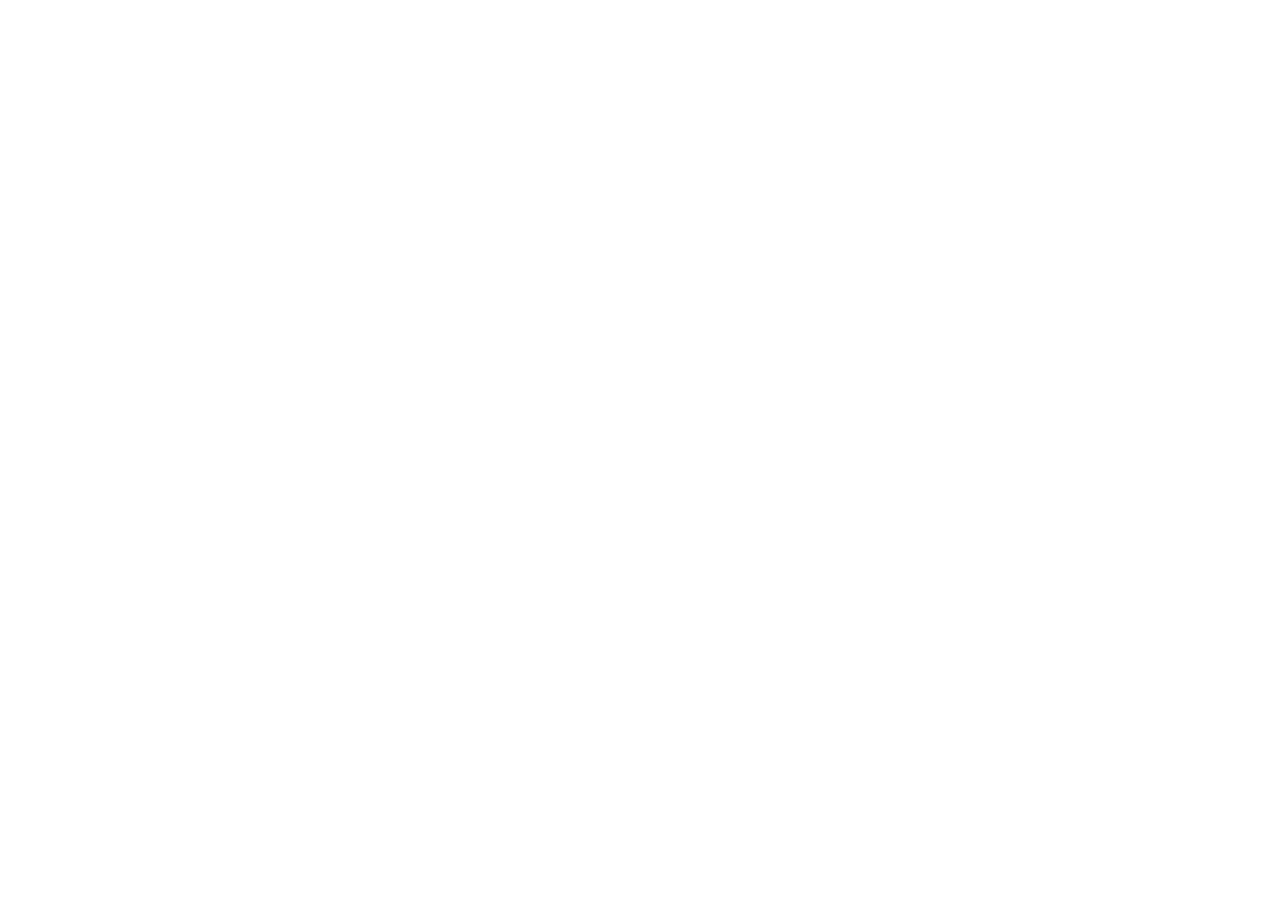
==== index.html @ c3487768 "Learning Bootstrap, completing all exercises from the crash course." ====
<!doctype html>
<html lang="en">
  <head>
    <!-- Required meta tags -->
    <meta charset="utf-8" />
    <meta name="viewport" content="width=device-width, initial-scale=1" />

    <!-- Bootstrap CSS -->
    <link
      href="https://cdn.jsdelivr.net/npm/bootstrap@5.0.2/dist/css/bootstrap.min.css"
      rel="stylesheet"
      integrity="sha384-EVSTQN3/azprG1Anm3QDgpJLIm9Nao0Yz1ztcQTwFspd3yD65VohhpuuCOmLASjC"
      crossorigin="anonymous"
    />
    <link rel="stylesheet" href="styles.css" />
    <title>Nkululeko Learning Bootsrap.</title>
  </head>
  <body>
    <!-- Optional JavaScript; choose one of the two! -->
    <!-- Option 1: Bootstrap Bundle with Popper -->
    <script
      src="https://cdn.jsdelivr.net/npm/bootstrap@5.0.2/dist/js/bootstrap.bundle.min.js"
      integrity="sha384-MrcW6ZMFYlzcLA8Nl+NtUVF0sA7MsXsP1UyJoMp4YLEuNSfAP+JcXn/tWtIaxVXM"
      crossorigin="anonymous"
    ></script>

    <!-- Option 2: Separate Popper and Bootstrap JS -->
    <!--
    <script src="https://cdn.jsdelivr.net/npm/@popperjs/core@2.9.2/dist/umd/popper.min.js" integrity="sha384-IQsoLXl5PILFhosVNubq5LC7Qb9DXgDA9i+tQ8Zj3iwWAwPtgFTxbJ8NT4GN1R8p" crossorigin="anonymous"></script>
    <script src="https://cdn.jsdelivr.net/npm/bootstrap@5.0.2/dist/js/bootstrap.min.js" integrity="sha384-cVKIPhGWiC2Al4u+LWgxfKTRIcfu0JTxR+EQDz/bgldoEyl4H0zUF0QKbrJ0EcQF" crossorigin="anonymous"></script>
    -->
  </body>
</html>
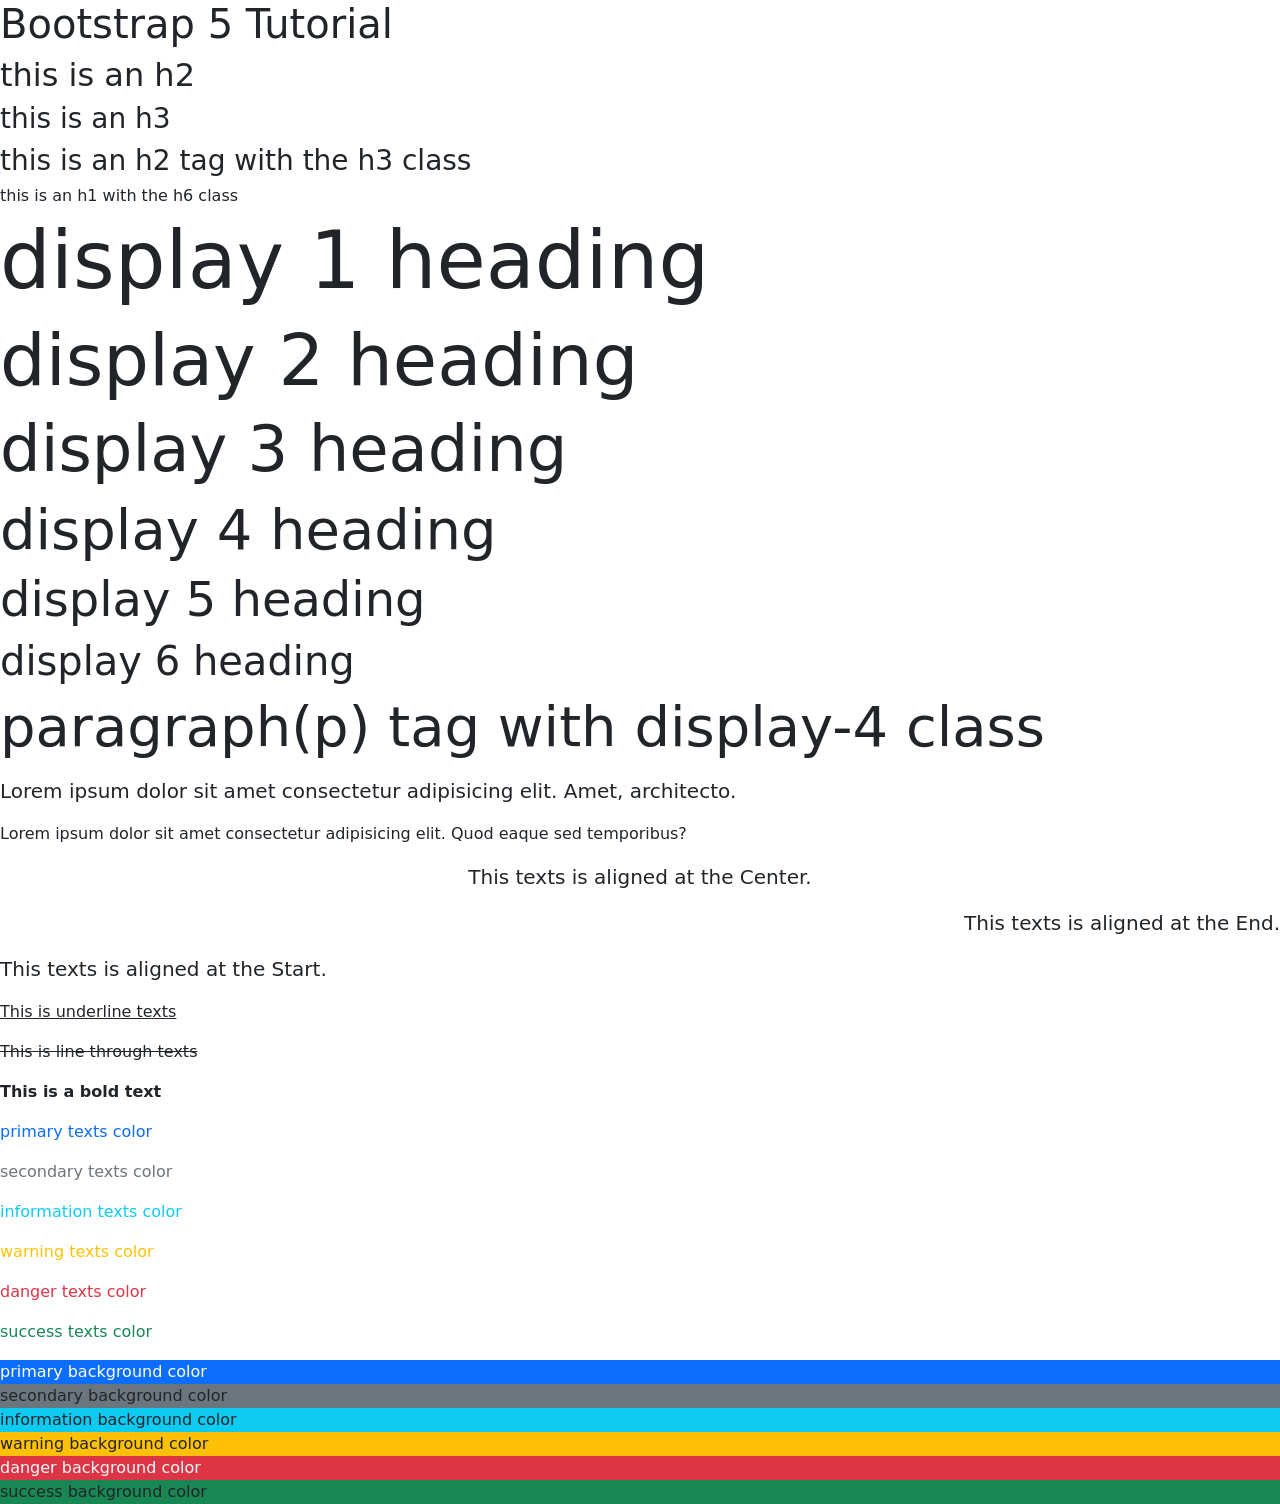
==== commit f689bb08: "Lesson 3: Working with colours and typography" ====
--- a/index.html
+++ b/index.html
@@ -16,6 +16,56 @@
     <title>Nkululeko Learning Bootsrap.</title>
   </head>
   <body>
+    <!-- Heading tags -->
+    <h1>Bootstrap 5 Tutorial</h1>
+    <h2>this is an h2</h2>
+    <h3>this is an h3</h3>
+    <h2 class="h3">this is an h2 tag with the h3 class</h2>
+    <h1 class="h6">this is an h1 with the h6 class</h1>
+
+    <!-- Display Headings -->
+    <h1 class="display-1">display 1 heading</h1>
+    <h1 class="display-2">display 2 heading</h1>
+    <h1 class="display-3">display 3 heading</h1>
+    <h1 class="display-4">display 4 heading</h1>
+    <h1 class="display-5">display 5 heading</h1>
+    <h1 class="display-6">display 6 heading</h1>
+    <p class="display-4">paragraph(p) tag with display-4 class</p>
+
+    <!-- Lead text & alignment -->
+    <p class="lead">
+      Lorem ipsum dolor sit amet consectetur adipisicing elit. Amet, architecto.
+    </p>
+
+    <p>
+      Lorem ipsum dolor sit amet consectetur adipisicing elit. Quod eaque sed
+      temporibus?
+    </p>
+
+    <p class="text-center lead">This texts is aligned at the Center.</p>
+    <p class="text-end lead">This texts is aligned at the End.</p>
+    <p class="text-start lead">This texts is aligned at the Start.</p>
+
+    <!-- Text decoration and font weight -->
+    <p class="text-decoration-underline">This is underline texts</p>
+    <p class="text-decoration-line-through">This is line through texts</p>
+    <p class="fw-bold">This is a bold text</p>
+    <!-- text colours -->
+    <p class="text-primary">primary texts color</p>
+    <p class="text-secondary">secondary texts color</p>
+    <p class="text-info">information texts color</p>
+    <p class="text-warning">warning texts color</p>
+    <p class="text-danger">danger texts color</p>
+    <p class="text-success">success texts color</p>
+    <!-- Background colours -->
+
+    <div class="bg-primary text-white">primary background color</div>
+    <div class="bg-secondary">secondary background color</div>
+    <div class="bg-info">information background color</div>
+    <div class="bg-warning">warning background color</div>
+    <div class="bg-danger text-light">danger background color</div>
+    <div class="bg-success">success background color</div>
+
     <!-- Optional JavaScript; choose one of the two! -->
     <!-- Option 1: Bootstrap Bundle with Popper -->
     <script
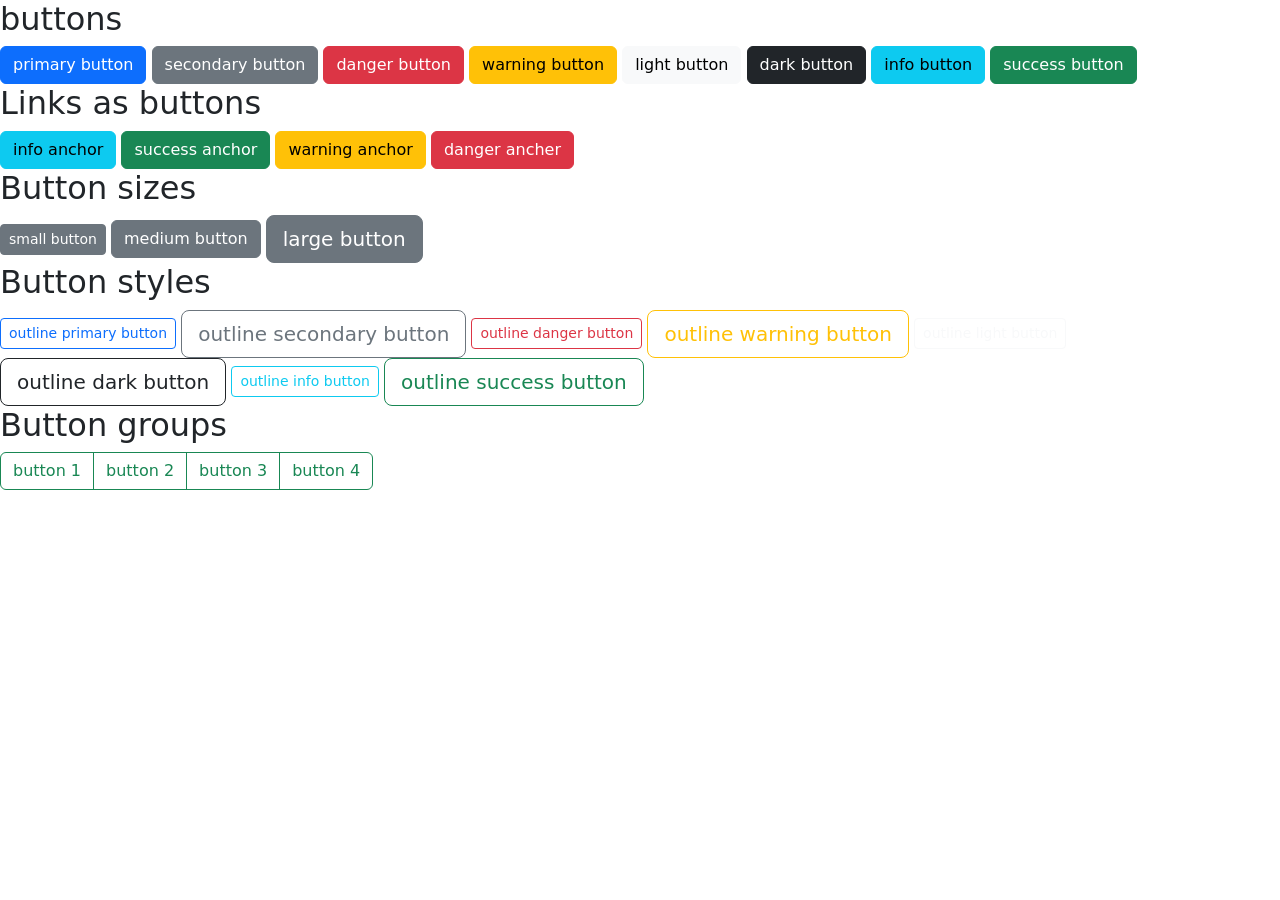
==== commit 7963d7ad: "Lesson 4: Working with buttons and button groups." ====
--- a/index.html
+++ b/index.html
@@ -16,55 +16,57 @@
     <title>Nkululeko Learning Bootsrap.</title>
   </head>
   <body>
-    <!-- Heading tags -->
-    <h1>Bootstrap 5 Tutorial</h1>
-    <h2>this is an h2</h2>
-    <h3>this is an h3</h3>
-    <h2 class="h3">this is an h2 tag with the h3 class</h2>
-    <h1 class="h6">this is an h1 with the h6 class</h1>
+    <!-- ==== Basic buttons ====== -->
+    <h2>buttons</h2>
+    <button class="btn btn-primary">primary button</button>
+    <button class="btn btn-secondary">secondary button</button>
+    <button class="btn btn-danger">danger button</button>
+    <button class="btn btn-warning">warning button</button>
+    <button class="btn btn-light">light button</button>
+    <button class="btn btn-dark">dark button</button>
+    <button class="btn btn-info">info button</button>
+    <button class="btn btn-success">success button</button>
 
-    <!-- Display Headings -->
-    <h1 class="display-1">display 1 heading</h1>
-    <h1 class="display-2">display 2 heading</h1>
-    <h1 class="display-3">display 3 heading</h1>
-    <h1 class="display-4">display 4 heading</h1>
-    <h1 class="display-5">display 5 heading</h1>
-    <h1 class="display-6">display 6 heading</h1>
-    <p class="display-4">paragraph(p) tag with display-4 class</p>
+    <!-- ========= Anchor tags as buttons ========= -->
+    <h2>Links as buttons</h2>
 
-    <!-- Lead text & alignment -->
-    <p class="lead">
-      Lorem ipsum dolor sit amet consectetur adipisicing elit. Amet, architecto.
-    </p>
+    <a href="#" class="btn btn-info">info anchor</a>
+    <a href="#" class="btn btn-success">success anchor</a>
+    <a href="#" class="btn btn-warning">warning anchor</a>
+    <a href="#" class="btn btn-danger">danger ancher</a>
 
-    <p>
-      Lorem ipsum dolor sit amet consectetur adipisicing elit. Quod eaque sed
-      temporibus?
-    </p>
+    <!-- ======= Button sizes ============= -->
+    <h2>Button sizes</h2>
+    <button class="btn btn-sm btn-secondary">small button</button>
+    <button class="btn btn-md btn-secondary">medium button</button>
+    <button class="btn btn-lg btn-secondary">large button</button>
+    <!-- ======= Outlined styles ============== -->
+    <h2>Button styles</h2>
+    <button class="btn btn-sm btn-outline-primary">
+      outline primary button
+    </button>
+    <button class="btn btn-lg btn-outline-secondary">
+      outline secondary button
+    </button>
+    <button class="btn btn-sm btn-outline-danger">outline danger button</button>
+    <button class="btn btn-lg btn-outline-warning">
+      outline warning button
+    </button>
+    <button class="btn btn-sm btn-outline-light">outline light button</button>
+    <button class="btn btn-lg btn-outline-dark">outline dark button</button>
+    <button class="btn btn-sm btn-outline-info">outline info button</button>
+    <button class="btn btn-lg btn-outline-success">
+      outline success button
+    </button>
 
-    <p class="text-center lead">This texts is aligned at the Center.</p>
-    <p class="text-end lead">This texts is aligned at the End.</p>
-    <p class="text-start lead">This texts is aligned at the Start.</p>
-
-    <!-- Text decoration and font weight -->
-    <p class="text-decoration-underline">This is underline texts</p>
-    <p class="text-decoration-line-through">This is line through texts</p>
-    <p class="fw-bold">This is a bold text</p>
-    <!-- text colours -->
-    <p class="text-primary">primary texts color</p>
-    <p class="text-secondary">secondary texts color</p>
-    <p class="text-info">information texts color</p>
-    <p class="text-warning">warning texts color</p>
-    <p class="text-danger">danger texts color</p>
-    <p class="text-success">success texts color</p>
-    <!-- Background colours -->
-
-    <div class="bg-primary text-white">primary background color</div>
-    <div class="bg-secondary">secondary background color</div>
-    <div class="bg-info">information background color</div>
-    <div class="bg-warning">warning background color</div>
-    <div class="bg-danger text-light">danger background color</div>
-    <div class="bg-success">success background color</div>
+    <!-- ======== Button groups -->
+    <h2>Button groups</h2>
+    <div class="btn-group">
+      <a href="#" class="btn btn-outline-success">button 1</a>
+      <a href="#" class="btn btn-outline-success">button 2</a>
+      <a href="#" class="btn btn-outline-success">button 3</a>
+      <a href="#" class="btn btn-outline-success">button 4</a>
+    </div>
 
     <!-- Optional JavaScript; choose one of the two! -->
     <!-- Option 1: Bootstrap Bundle with Popper -->
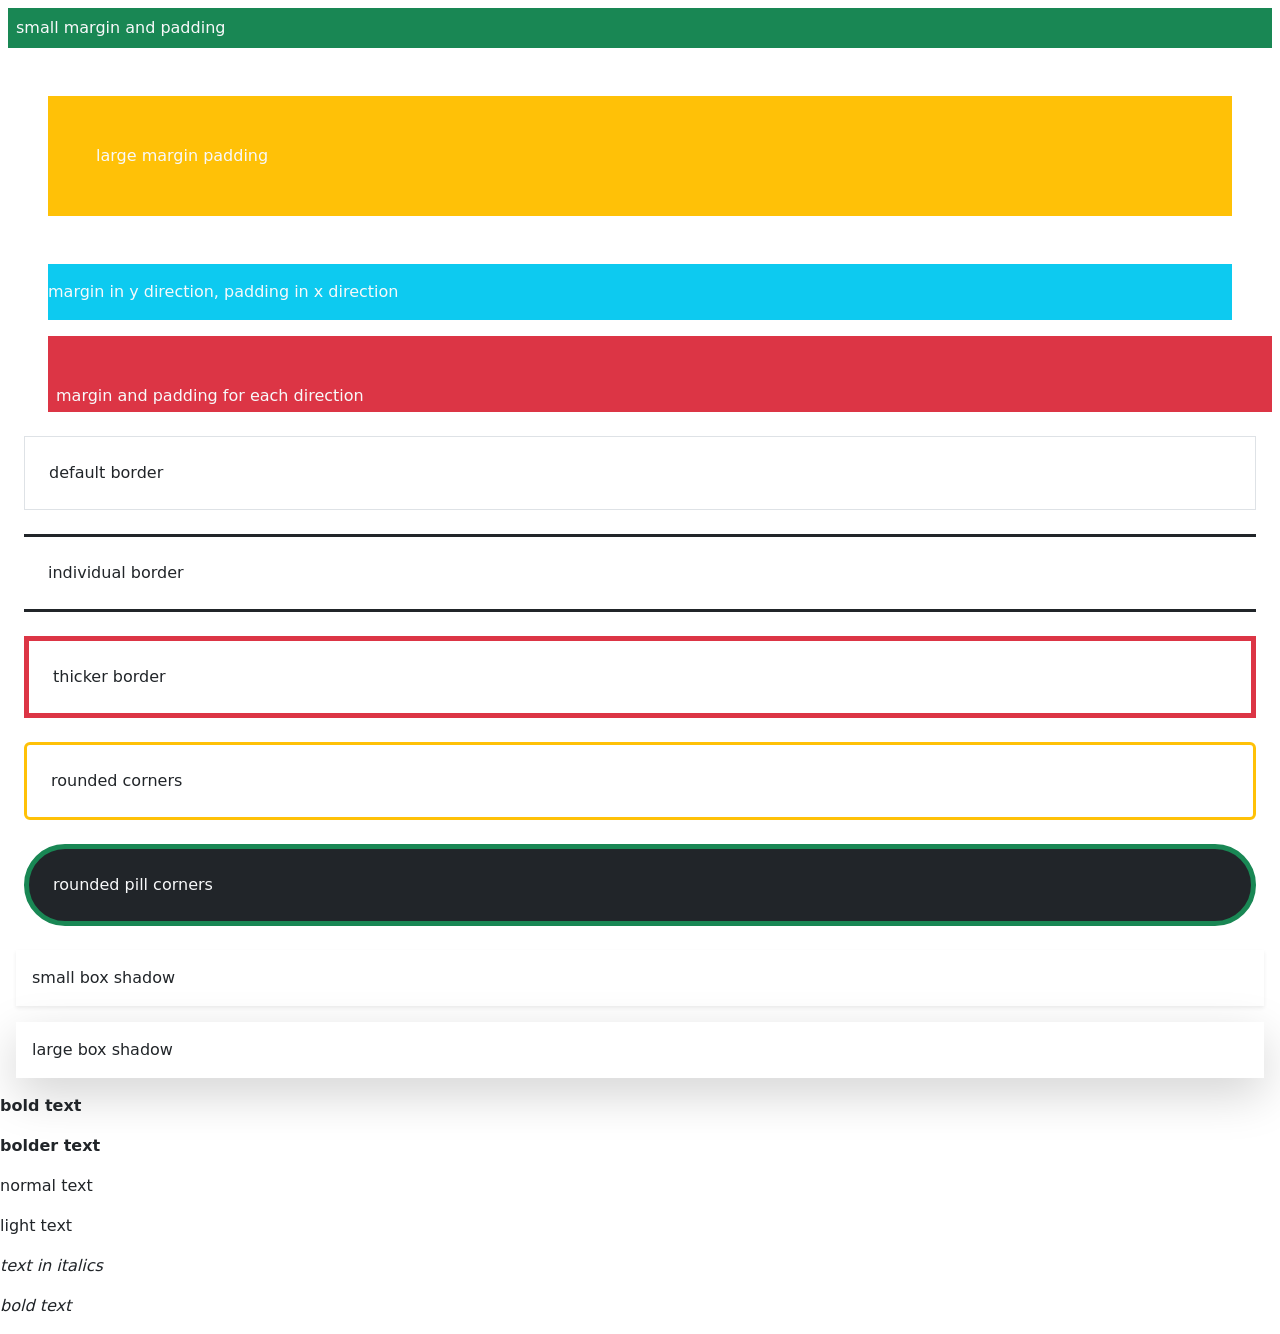
==== commit 2c0b74aa: "Lesson 5: Working with utility classes in Bootstrap." ====
--- a/index.html
+++ b/index.html
@@ -16,57 +16,40 @@
     <title>Nkululeko Learning Bootsrap.</title>
   </head>
   <body>
-    <!-- ==== Basic buttons ====== -->
-    <h2>buttons</h2>
-    <button class="btn btn-primary">primary button</button>
-    <button class="btn btn-secondary">secondary button</button>
-    <button class="btn btn-danger">danger button</button>
-    <button class="btn btn-warning">warning button</button>
-    <button class="btn btn-light">light button</button>
-    <button class="btn btn-dark">dark button</button>
-    <button class="btn btn-info">info button</button>
-    <button class="btn btn-success">success button</button>
+    <!-- ===== Margin and Padding ====== -->
+    <div class="bg-success text-light p-2 m-2">small margin and padding</div>
+    <div class="bg-warning text-light p-5 m-5">large margin padding</div>
+    <div class="bg-info text-light mx-5 py-3">
+      margin in y direction, padding in x direction
+    </div>
+    <div class="bg-danger text-light mt-3 mb-4 ms-5 me-2 pt-5 pb-1 pe-5 ps-2">
+      margin and padding for each direction
+    </div>
+    <!-- ======== Borders ========== -->
+    <div class="p-4 m-4 border">default border</div>
+    <div class="p-4 m-4 border-dark border-3 border-top border-bottom">
+      individual border
+    </div>
+    <div class="p-4 m-4 border border-danger border-5">thicker border</div>
+    <div class="p-4 m-4 border border-warning border-3 rounded">
+      rounded corners
+    </div>
+    <div
+      class="p-4 m-4 border border-5 border-success rounded-pill text-light bg-dark"
+    >
+      rounded pill corners
+    </div>
+    <!-- ======== Box shadow ========= -->
+    <div class="p-3 m-3 shadow-sm">small box shadow</div>
+    <div class="p-3 m-3 shadow-lg">large box shadow</div>
 
-    <!-- ========= Anchor tags as buttons ========= -->
-    <h2>Links as buttons</h2>
-
-    <a href="#" class="btn btn-info">info anchor</a>
-    <a href="#" class="btn btn-success">success anchor</a>
-    <a href="#" class="btn btn-warning">warning anchor</a>
-    <a href="#" class="btn btn-danger">danger ancher</a>
-
-    <!-- ======= Button sizes ============= -->
-    <h2>Button sizes</h2>
-    <button class="btn btn-sm btn-secondary">small button</button>
-    <button class="btn btn-md btn-secondary">medium button</button>
-    <button class="btn btn-lg btn-secondary">large button</button>
-    <!-- ======= Outlined styles ============== -->
-    <h2>Button styles</h2>
-    <button class="btn btn-sm btn-outline-primary">
-      outline primary button
-    </button>
-    <button class="btn btn-lg btn-outline-secondary">
-      outline secondary button
-    </button>
-    <button class="btn btn-sm btn-outline-danger">outline danger button</button>
-    <button class="btn btn-lg btn-outline-warning">
-      outline warning button
-    </button>
-    <button class="btn btn-sm btn-outline-light">outline light button</button>
-    <button class="btn btn-lg btn-outline-dark">outline dark button</button>
-    <button class="btn btn-sm btn-outline-info">outline info button</button>
-    <button class="btn btn-lg btn-outline-success">
-      outline success button
-    </button>
-
-    <!-- ======== Button groups -->
-    <h2>Button groups</h2>
-    <div class="btn-group">
-      <a href="#" class="btn btn-outline-success">button 1</a>
-      <a href="#" class="btn btn-outline-success">button 2</a>
-      <a href="#" class="btn btn-outline-success">button 3</a>
-      <a href="#" class="btn btn-outline-success">button 4</a>
-    </div>
+    <!-- ========= Font weight =========== -->
+    <p class="fw-bold">bold text</p>
+    <p class="fw-bold">bolder text</p>
+    <p>normal text</p>
+    <p class="fw-light">light text</p>
+    <p class="fst-italic">text in italics</p>
+    <p class="fst-italic fw-light">bold text</p>
 
     <!-- Optional JavaScript; choose one of the two! -->
     <!-- Option 1: Bootstrap Bundle with Popper -->
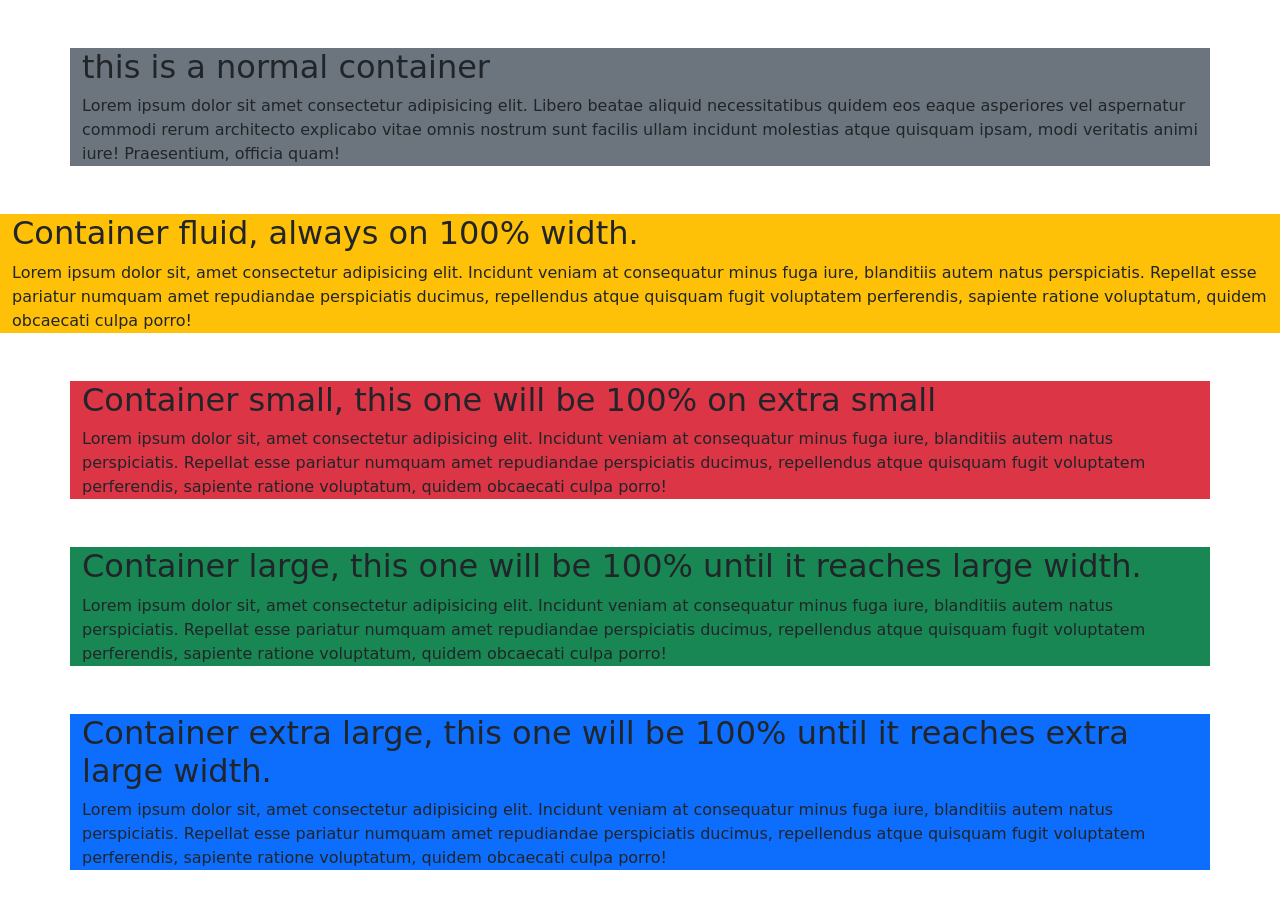
==== commit e6f4a902: "Lesson 6: Working with containers." ====
--- a/index.html
+++ b/index.html
@@ -16,40 +16,65 @@
     <title>Nkululeko Learning Bootsrap.</title>
   </head>
   <body>
-    <!-- ===== Margin and Padding ====== -->
-    <div class="bg-success text-light p-2 m-2">small margin and padding</div>
-    <div class="bg-warning text-light p-5 m-5">large margin padding</div>
-    <div class="bg-info text-light mx-5 py-3">
-      margin in y direction, padding in x direction
+    <div class="container bg-secondary my-5">
+      <h2>this is a normal container</h2>
+      <p>
+        Lorem ipsum dolor sit amet consectetur adipisicing elit. Libero beatae
+        aliquid necessitatibus quidem eos eaque asperiores vel aspernatur
+        commodi rerum architecto explicabo vitae omnis nostrum sunt facilis
+        ullam incidunt molestias atque quisquam ipsam, modi veritatis animi
+        iure! Praesentium, officia quam!
+      </p>
     </div>
-    <div class="bg-danger text-light mt-3 mb-4 ms-5 me-2 pt-5 pb-1 pe-5 ps-2">
-      margin and padding for each direction
+
+    <div class="container-fluid bg-warning my-5">
+      <h2>Container fluid, always on 100% width.</h2>
+      <p>
+        Lorem ipsum dolor sit, amet consectetur adipisicing elit. Incidunt
+        veniam at consequatur minus fuga iure, blanditiis autem natus
+        perspiciatis. Repellat esse pariatur numquam amet repudiandae
+        perspiciatis ducimus, repellendus atque quisquam fugit voluptatem
+        perferendis, sapiente ratione voluptatum, quidem obcaecati culpa porro!
+      </p>
     </div>
-    <!-- ======== Borders ========== -->
-    <div class="p-4 m-4 border">default border</div>
-    <div class="p-4 m-4 border-dark border-3 border-top border-bottom">
-      individual border
+
+    <div class="container-sm bg-danger my-5">
+      <h2>Container small, this one will be 100% on extra small</h2>
+      <p>
+        Lorem ipsum dolor sit, amet consectetur adipisicing elit. Incidunt
+        veniam at consequatur minus fuga iure, blanditiis autem natus
+        perspiciatis. Repellat esse pariatur numquam amet repudiandae
+        perspiciatis ducimus, repellendus atque quisquam fugit voluptatem
+        perferendis, sapiente ratione voluptatum, quidem obcaecati culpa porro!
+      </p>
     </div>
-    <div class="p-4 m-4 border border-danger border-5">thicker border</div>
-    <div class="p-4 m-4 border border-warning border-3 rounded">
-      rounded corners
+
+    <div class="container-lg bg-success my-5">
+      <h2>
+        Container large, this one will be 100% until it reaches large width.
+      </h2>
+      <p>
+        Lorem ipsum dolor sit, amet consectetur adipisicing elit. Incidunt
+        veniam at consequatur minus fuga iure, blanditiis autem natus
+        perspiciatis. Repellat esse pariatur numquam amet repudiandae
+        perspiciatis ducimus, repellendus atque quisquam fugit voluptatem
+        perferendis, sapiente ratione voluptatum, quidem obcaecati culpa porro!
+      </p>
     </div>
-    <div
-      class="p-4 m-4 border border-5 border-success rounded-pill text-light bg-dark"
-    >
-      rounded pill corners
+
+    <div class="container-xl bg-primary my-5">
+      <h2>
+        Container extra large, this one will be 100% until it reaches extra
+        large width.
+      </h2>
+      <p>
+        Lorem ipsum dolor sit, amet consectetur adipisicing elit. Incidunt
+        veniam at consequatur minus fuga iure, blanditiis autem natus
+        perspiciatis. Repellat esse pariatur numquam amet repudiandae
+        perspiciatis ducimus, repellendus atque quisquam fugit voluptatem
+        perferendis, sapiente ratione voluptatum, quidem obcaecati culpa porro!
+      </p>
     </div>
-    <!-- ======== Box shadow ========= -->
-    <div class="p-3 m-3 shadow-sm">small box shadow</div>
-    <div class="p-3 m-3 shadow-lg">large box shadow</div>
-
-    <!-- ========= Font weight =========== -->
-    <p class="fw-bold">bold text</p>
-    <p class="fw-bold">bolder text</p>
-    <p>normal text</p>
-    <p class="fw-light">light text</p>
-    <p class="fst-italic">text in italics</p>
-    <p class="fst-italic fw-light">bold text</p>
 
     <!-- Optional JavaScript; choose one of the two! -->
     <!-- Option 1: Bootstrap Bundle with Popper -->
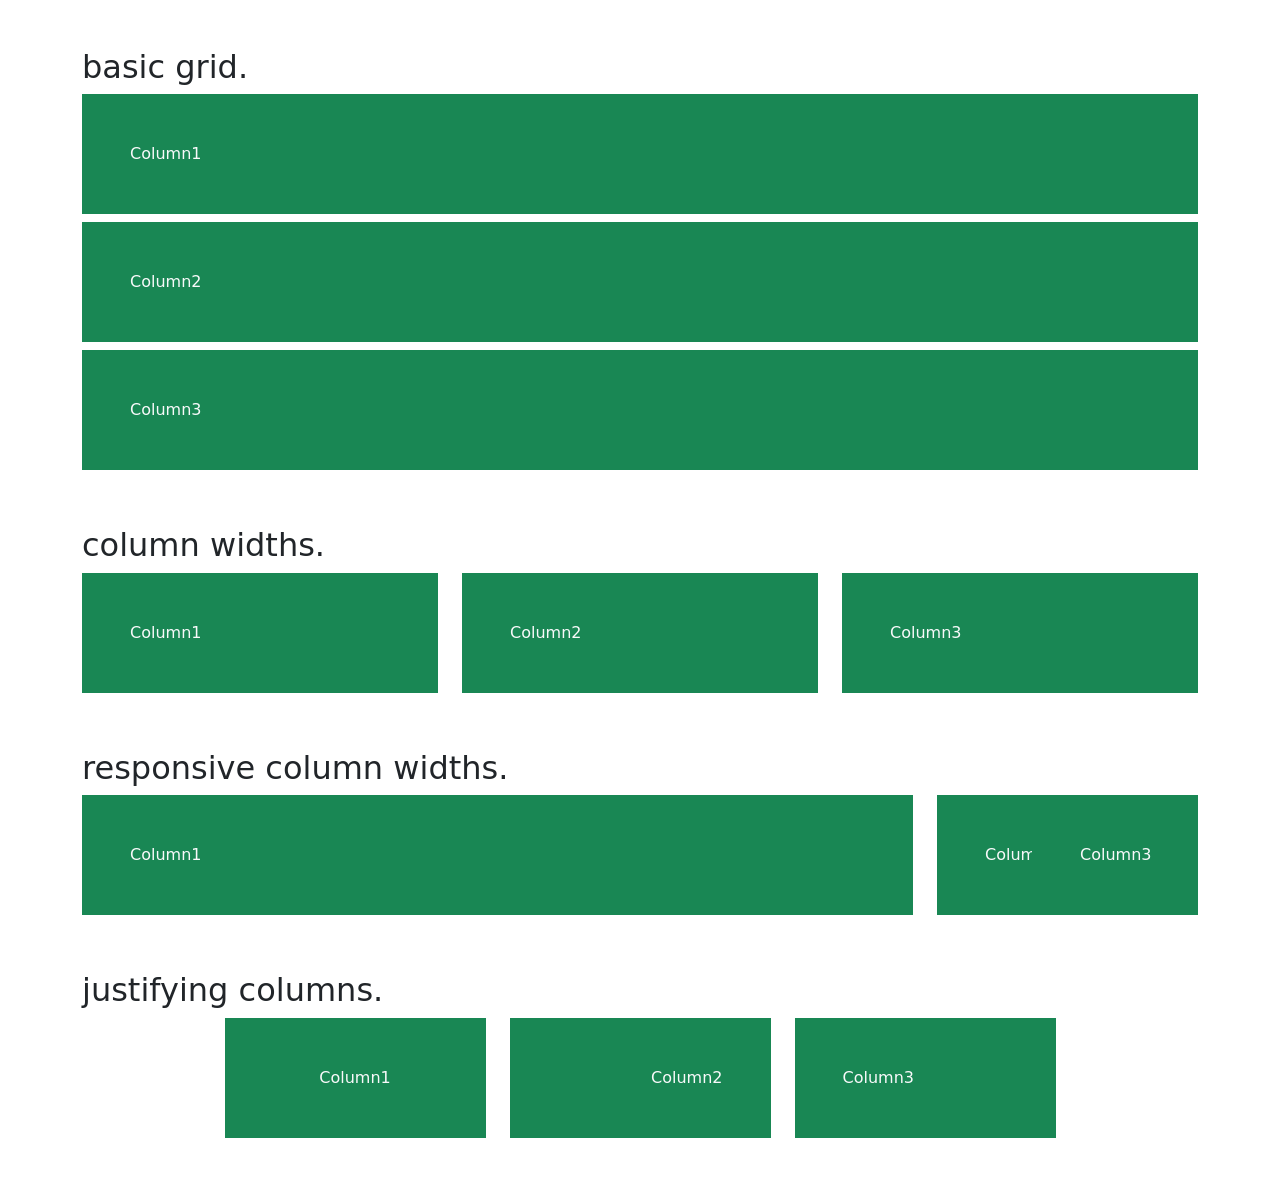
==== commit 4c79e5fe: "Lesson 7: Working with grid layout(rows,col,responsive, justifying columns)." ====
--- a/index.html
+++ b/index.html
@@ -16,64 +16,64 @@
     <title>Nkululeko Learning Bootsrap.</title>
   </head>
   <body>
-    <div class="container bg-secondary my-5">
-      <h2>this is a normal container</h2>
-      <p>
-        Lorem ipsum dolor sit amet consectetur adipisicing elit. Libero beatae
-        aliquid necessitatibus quidem eos eaque asperiores vel aspernatur
-        commodi rerum architecto explicabo vitae omnis nostrum sunt facilis
-        ullam incidunt molestias atque quisquam ipsam, modi veritatis animi
-        iure! Praesentium, officia quam!
-      </p>
+    <div class="container-lg my-5">
+      <h2>basic grid.</h2>
+      <div class="row">
+        <div class="mb-2">
+          <div class="p-5 bg-success text-light">Column1</div>
+        </div>
+        <div class="mb-2">
+          <div class="p-5 bg-success text-light">Column2</div>
+        </div>
+        <div class="mb-2">
+          <div class="p-5 bg-success text-light">Column3</div>
+        </div>
+      </div>
     </div>
 
-    <div class="container-fluid bg-warning my-5">
-      <h2>Container fluid, always on 100% width.</h2>
-      <p>
-        Lorem ipsum dolor sit, amet consectetur adipisicing elit. Incidunt
-        veniam at consequatur minus fuga iure, blanditiis autem natus
-        perspiciatis. Repellat esse pariatur numquam amet repudiandae
-        perspiciatis ducimus, repellendus atque quisquam fugit voluptatem
-        perferendis, sapiente ratione voluptatum, quidem obcaecati culpa porro!
-      </p>
+    <div class="container-lg my-5">
+      <h2>column widths.</h2>
+      <div class="row">
+        <div class="mb-2 col">
+          <div class="p-5 bg-success text-light">Column1</div>
+        </div>
+        <div class="mb-2 col">
+          <div class="p-5 bg-success text-light">Column2</div>
+        </div>
+        <div class="mb-2 col">
+          <div class="p-5 bg-success text-light">Column3</div>
+        </div>
+      </div>
     </div>
 
-    <div class="container-sm bg-danger my-5">
-      <h2>Container small, this one will be 100% on extra small</h2>
-      <p>
-        Lorem ipsum dolor sit, amet consectetur adipisicing elit. Incidunt
-        veniam at consequatur minus fuga iure, blanditiis autem natus
-        perspiciatis. Repellat esse pariatur numquam amet repudiandae
-        perspiciatis ducimus, repellendus atque quisquam fugit voluptatem
-        perferendis, sapiente ratione voluptatum, quidem obcaecati culpa porro!
-      </p>
+    <div class="container-lg my-5">
+      <h2>responsive column widths.</h2>
+      <div class="row">
+        <div class="mb-2 col-sm-12 col-md-4 col-lg-6 col-xl-9">
+          <div class="p-5 bg-success text-light">Column1</div>
+        </div>
+        <div class="mb-2 col-sm-12 col-md-4 col-lg-3 col-xl-1">
+          <div class="p-5 bg-success text-light">Column2</div>
+        </div>
+        <div class="mb-2 col-sm-12 col-md-4 col-lg-3 col-xl-2">
+          <div class="p-5 bg-success text-light">Column3</div>
+        </div>
+      </div>
     </div>
 
-    <div class="container-lg bg-success my-5">
-      <h2>
-        Container large, this one will be 100% until it reaches large width.
-      </h2>
-      <p>
-        Lorem ipsum dolor sit, amet consectetur adipisicing elit. Incidunt
-        veniam at consequatur minus fuga iure, blanditiis autem natus
-        perspiciatis. Repellat esse pariatur numquam amet repudiandae
-        perspiciatis ducimus, repellendus atque quisquam fugit voluptatem
-        perferendis, sapiente ratione voluptatum, quidem obcaecati culpa porro!
-      </p>
-    </div>
-
-    <div class="container-xl bg-primary my-5">
-      <h2>
-        Container extra large, this one will be 100% until it reaches extra
-        large width.
-      </h2>
-      <p>
-        Lorem ipsum dolor sit, amet consectetur adipisicing elit. Incidunt
-        veniam at consequatur minus fuga iure, blanditiis autem natus
-        perspiciatis. Repellat esse pariatur numquam amet repudiandae
-        perspiciatis ducimus, repellendus atque quisquam fugit voluptatem
-        perferendis, sapiente ratione voluptatum, quidem obcaecati culpa porro!
-      </p>
+    <div class="container-lg my-5">
+      <h2>justifying columns.</h2>
+      <div class="row justify-content-center align-items-center">
+        <div class="mb-2 col-3">
+          <div class="p-5 bg-success text-light text-center">Column1</div>
+        </div>
+        <div class="mb-2 col-3">
+          <div class="p-5 bg-success text-light text-end">Column2</div>
+        </div>
+        <div class="mb-2 col-3">
+          <div class="p-5 bg-success text-light text-top">Column3</div>
+        </div>
+      </div>
     </div>
 
     <!-- Optional JavaScript; choose one of the two! -->
